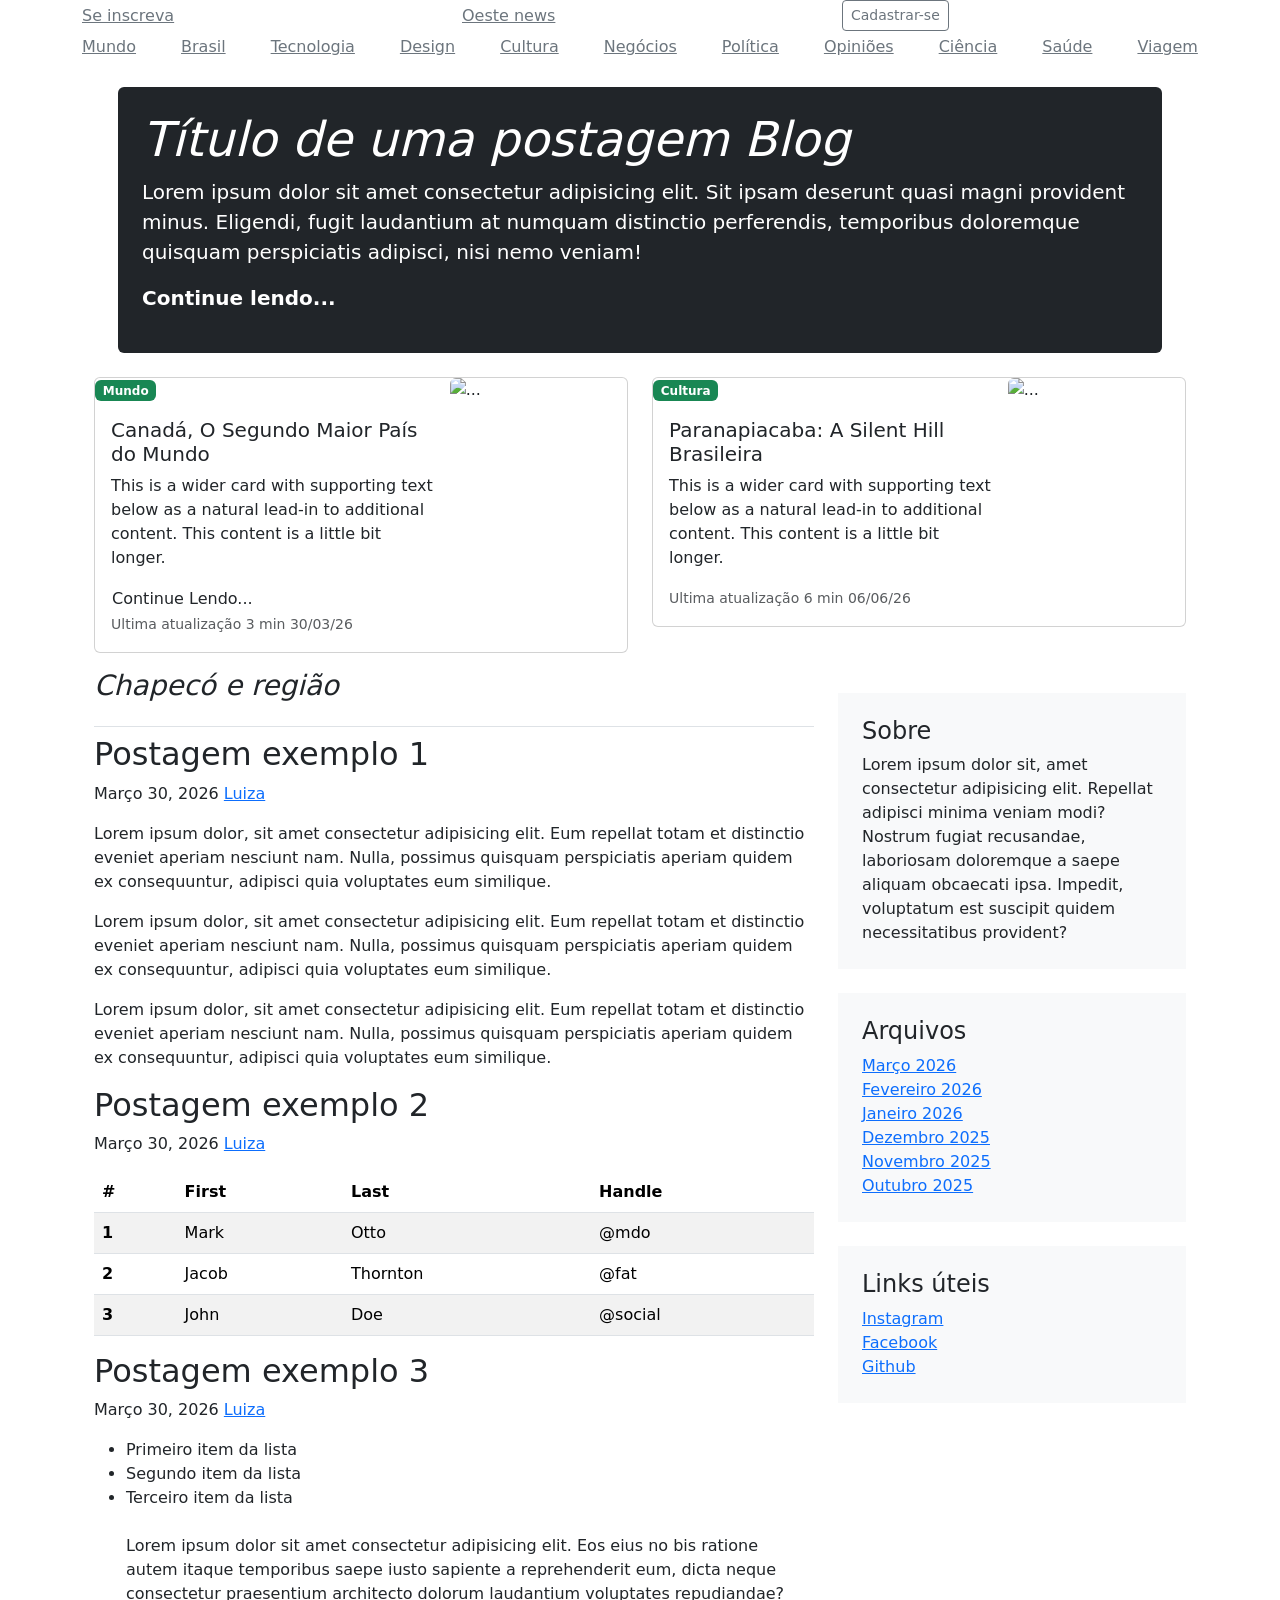
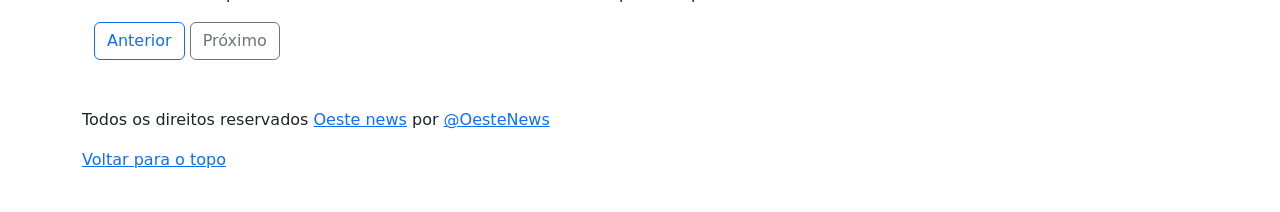
==== pweb1_2026_1/Exercício 30_03/indexexercicio3003.html @ 896741b5 "Add files via upload" ====
<!doctype html>
<html lang="en">
  <head>
    <meta charset="utf-8">
    <meta name="viewport" content="width=device-width, initial-scale=1">
    <title>Bootstrap demo</title>
    <link href="https://cdn.jsdelivr.net/npm/bootstrap@5.3.8/dist/css/bootstrap.min.css" rel="stylesheet" integrity="sha384-sRIl4kxILFvY47J16cr9ZwB07vP4J8+LH7qKQnuqkuIAvNWLzeN8tE5YBujZqJLB" crossorigin="anonymous">
    <link rel="stylesheet" href="https://cdnjs.cloudflare.com/ajax/libs/font-awesome/7.0.1/css/all.min.css" integrity="sha512-2SwdPD6INVrV/lHTZbO2nodKhrnDdJK9/kg2XD1r9uGqPo1cUbujc+IYdlYdEErWNu69gVcYgdxlmVmzTWnetw==" crossorigin="anonymous" referrerpolicy="no-referrer" />
  </head>
  <body>

    <div class="container"> 
        <header class="blog-header">
         <div class="row d-flex justify-content align-items-center">
            <div class="col-4">
                <a class="link-secondary" href="#">Se inscreva</a></div>
            <div class="col-4">
                <a class="link-secondary" href="#">Oeste news</a></div>
            <div class="col-4">
                <a class="link-secondary" href="#"><i class="fa-solid fa-magnifying-glass"></i></a>
                <a class="btn btn-sm btn-outline-secondary" href="#">Cadastrar-se</a></div>
         </div>
        </header>
        <div class="nav-scroller py-1 mb-2">
            <nav class="nav flex justify-content-between">
                <a class="link-secondary" href="#">Mundo</a>
                <a class="link-secondary" href="#">Brasil</a>
                <a class="link-secondary" href="#">Tecnologia</a>
                <a class="link-secondary" href="#">Design</a>
                <a class="link-secondary" href="#">Cultura</a>
                <a class="link-secondary" href="#">Negócios</a>
                <a class="link-secondary" href="#">Política</a>
                <a class="link-secondary" href="#">Opiniões</a>
                <a class="link-secondary" href="#">Ciência</a>
                <a class="link-secondary" href="#">Saúde</a>
                <a class="link-secondary" href="#">Viagem</a>
            </nav>
        </div>
        <main class="container">
            <div class="bg-dark text-white p-4 m-4 rounded">
                <h1 class="display-5 fst-italic">Título de uma postagem Blog</h1>
                <p class="lead">
                    Lorem ipsum dolor sit amet consectetur adipisicing elit. Sit ipsam deserunt quasi magni provident minus. Eligendi, fugit laudantium at numquam distinctio perferendis, temporibus doloremque quisquam perspiciatis adipisci, nisi nemo veniam!
                </p>
                <p class="lead">
                    <a class="text-white fw-bold text-decoration-none " href="#">Continue lendo...</a>
                </p>
            </div>

            <!--Início CARD-->

            <div class="row">
                <!--Início 1-->
                <div class="col">
                    <div class="card mb-3" style="max-width: 540px;">
                        <div class="row g-0">
                            <div class="col-md-8">
                                <span class="badge text-bg-success">Mundo</span>
                            <div class="card-body">
                                <h5 class="card-title">Canadá, O Segundo Maior País do Mundo</h5>
                                <p class="card-text">This is a wider card with supporting text below as a natural lead-in to additional content. This content is a little bit longer.</p>
                                <a href="#" class="btn link-seondary p-0">Continue Lendo...</a>
                                <p class="card-text"><small class="text-body-secondary">Ultima atualização 3 min 30/03/26</small></p>
                            </div>
                            </div>
                            <div class="col-md-4">
                            <img src="https://picsum.photos/200/280?grayscale" class="img-fluid rounded" alt="...">
                            </div>
                        </div>
                    </div>
                </div>
                <!--fim 1-->

                <!--Início 2-->
                <div class="col">
                    <div class="card mb-3" style="max-width: 540px;">
                        <div class="row g-0">
                            <div class="col-md-8">
                                <span class="badge text-bg-success">Cultura</span>
                            <div class="card-body">
                                <h5 class="card-title">Paranapiacaba: A Silent Hill Brasileira</h5>
                                <p class="card-text">This is a wider card with supporting text below as a natural lead-in to additional content. This content is a little bit longer.</p>
                                <p class="card-text"><small class="text-body-secondary">Ultima atualização 6 min 06/06/26</small></p>
                            </div>
                            </div>
                            <div class="col-md-4">
                                <img src="https://picsum.photos/id/170/200/280?grayscale" class="img-fluid rounded-start" alt="...">
                            </div>
                        </div>
                    </div>     
            </div>
            <!--fim 2-->
            
            
        </div>
        <!--FIM CARD-->

        <div class="row">
            <!--inicio corpo postagem-->
            <div class="col-8">
                <h3 class="pb-4 mb-2 fst-italic border-bottom">Chapecó e região</h3>
                <article class="blog-post">
                    <h2 class="blog-post-titulo">Postagem exemplo 1</h2>
                    <p class="blog-post-meta">Março 30, 2026 <a href="#">Luiza </a></p>
                    <p class="justify-content">Lorem ipsum dolor, sit amet consectetur adipisicing elit. Eum repellat totam et distinctio eveniet aperiam nesciunt nam.
                         Nulla, possimus quisquam perspiciatis aperiam quidem ex consequuntur, adipisci quia voluptates eum similique.</p>
                    <p class="justify-content">Lorem ipsum dolor, sit amet consectetur adipisicing elit. Eum repellat totam et distinctio eveniet aperiam nesciunt nam.
                         Nulla, possimus quisquam perspiciatis aperiam quidem ex consequuntur, adipisci quia voluptates eum similique.</p>
                    <p class="justify-content">Lorem ipsum dolor, sit amet consectetur adipisicing elit. Eum repellat totam et distinctio eveniet aperiam nesciunt nam.
                         Nulla, possimus quisquam perspiciatis aperiam quidem ex consequuntur, adipisci quia voluptates eum similique.</p>
                </article>

                <article class="blog-post">
                    <h2 class="blog-post-titulo">Postagem exemplo 2</h2>
                    <p class="blog-post-meta">Março 30, 2026 <a href="#">Luiza </a></p>
                    <table class="table table-striped table-hover">
                        <thead>
                            <tr>
                            <th scope="col">#</th>
                            <th scope="col">First</th>
                            <th scope="col">Last</th>
                            <th scope="col">Handle</th>
                            </tr>
                        </thead>
                        <tbody>
                            <tr>
                            <th scope="row">1</th>
                            <td>Mark</td>
                            <td>Otto</td>
                            <td>@mdo</td>
                            </tr>
                            <tr>
                            <th scope="row">2</th>
                            <td>Jacob</td>
                            <td>Thornton</td>
                            <td>@fat</td>
                            </tr>
                            <tr>
                            <th scope="row">3</th>
                            <td>John</td>
                            <td>Doe</td>
                            <td>@social</td>
                            </tr>
                        </tbody>
                        </table>
                </article>

                <article class="blog-post">
                    <h2 class="blog-post-titulo">Postagem exemplo 3</h2>
                    <p class="blog-post-meta">Março 30, 2026 <a href="#">Luiza </a></p>
                    <ul>
                        <li>Primeiro item da lista</li>
                        <li>Segundo item da lista</li>
                        <li>Terceiro item da lista</li>
                        <br>
                        <p>
                            Lorem ipsum dolor sit amet consectetur adipisicing elit. Eos eius no
                            bis ratione autem itaque temporibus saepe iusto sapiente a reprehenderit eum, 
                            dicta neque consectetur praesentium architecto dolorum laudantium voluptates repudiandae?
                        </p>
                    </ul>
                </article>
                <nav class="blog-paginacao">
                    <a class="btn btn-outline-primary" href="#">Anterior</a>
                    <a class="btn btn-outline-secondary" href="#">Próximo</a>
            </div>
        <!--fim corpo postagem-->

        <!--inicio menu lateral direito-->
        <div class="col-4">
            <div class="position-sticky pt-4" style="top: 2rem">
                <div class="bg-light rouded p-4 mb-4">
                    <h4 class="fst-itallic">Sobre</h4>
                    <p class="mb-0">Lorem ipsum dolor sit, amet consectetur adipisicing elit. 
                        Repellat adipisci minima veniam modi? Nostrum fugiat recusandae, laboriosam doloremque a saepe aliquam obcaecati ipsa. 
                        Impedit, voluptatum est suscipit quidem necessitatibus provident?</p>

                    </div>
                      <div class="bg-light rouded p-4 mb-4">
                    <h4 class="fst-itallic">Arquivos</h4>
                   <ol class="list-unstyled mb-0">
                    <li><a href="#">Março 2026</a></li>
                    <li><a href="#">Fevereiro 2026</a></li>
                    <li><a href="#">Janeiro 2026</a></li>
                    <li><a href="#">Dezembro 2025</a></li>
                    <li><a href="#">Novembro 2025</a></li>
                    <li><a href="#">Outubro 2025</a></li>
                </ol>
                </div>
                <div class="bg-light rouded p-4 mb-4">
                    <h4 class="fst-itallic">Links úteis</h4>
                   <ol class="list-unstyled mb-0">
                    <li><a href="#"><i class="fa-brands fa-instagram"></i>Instagram</a></li>
                    <li><a href="#"><i class="fa-brands fa-facebook"></i>Facebook</a></li>
                    <li><a href="#"><i class="fa-brands fa-github"></i>Github</a></li>
                </ol>
            </div>
        </div>
        </div>
        
        </main>
        <footer class="blog-footer mt-4 py-4">
          <p> Todos os direitos reservados <a href="#">Oeste news</a> por <a href="#">@OesteNews</a></p>
          <p><a href="#">Voltar para o topo</a></p>       
        </footer>
    </div>
    <script src="https://cdn.jsdelivr.net/npm/bootstrap@5.3.8/dist/js/bootstrap.bundle.min.js" 
            integrity="sha384-FKyoEForCGlyvwx9Hj09JcYn3nv7wiPVlz7YYwJrWVcXK/BmnVDxM+D2scQbITxI" 
            crossorigin="anonymous"></script>
</body>
</html>
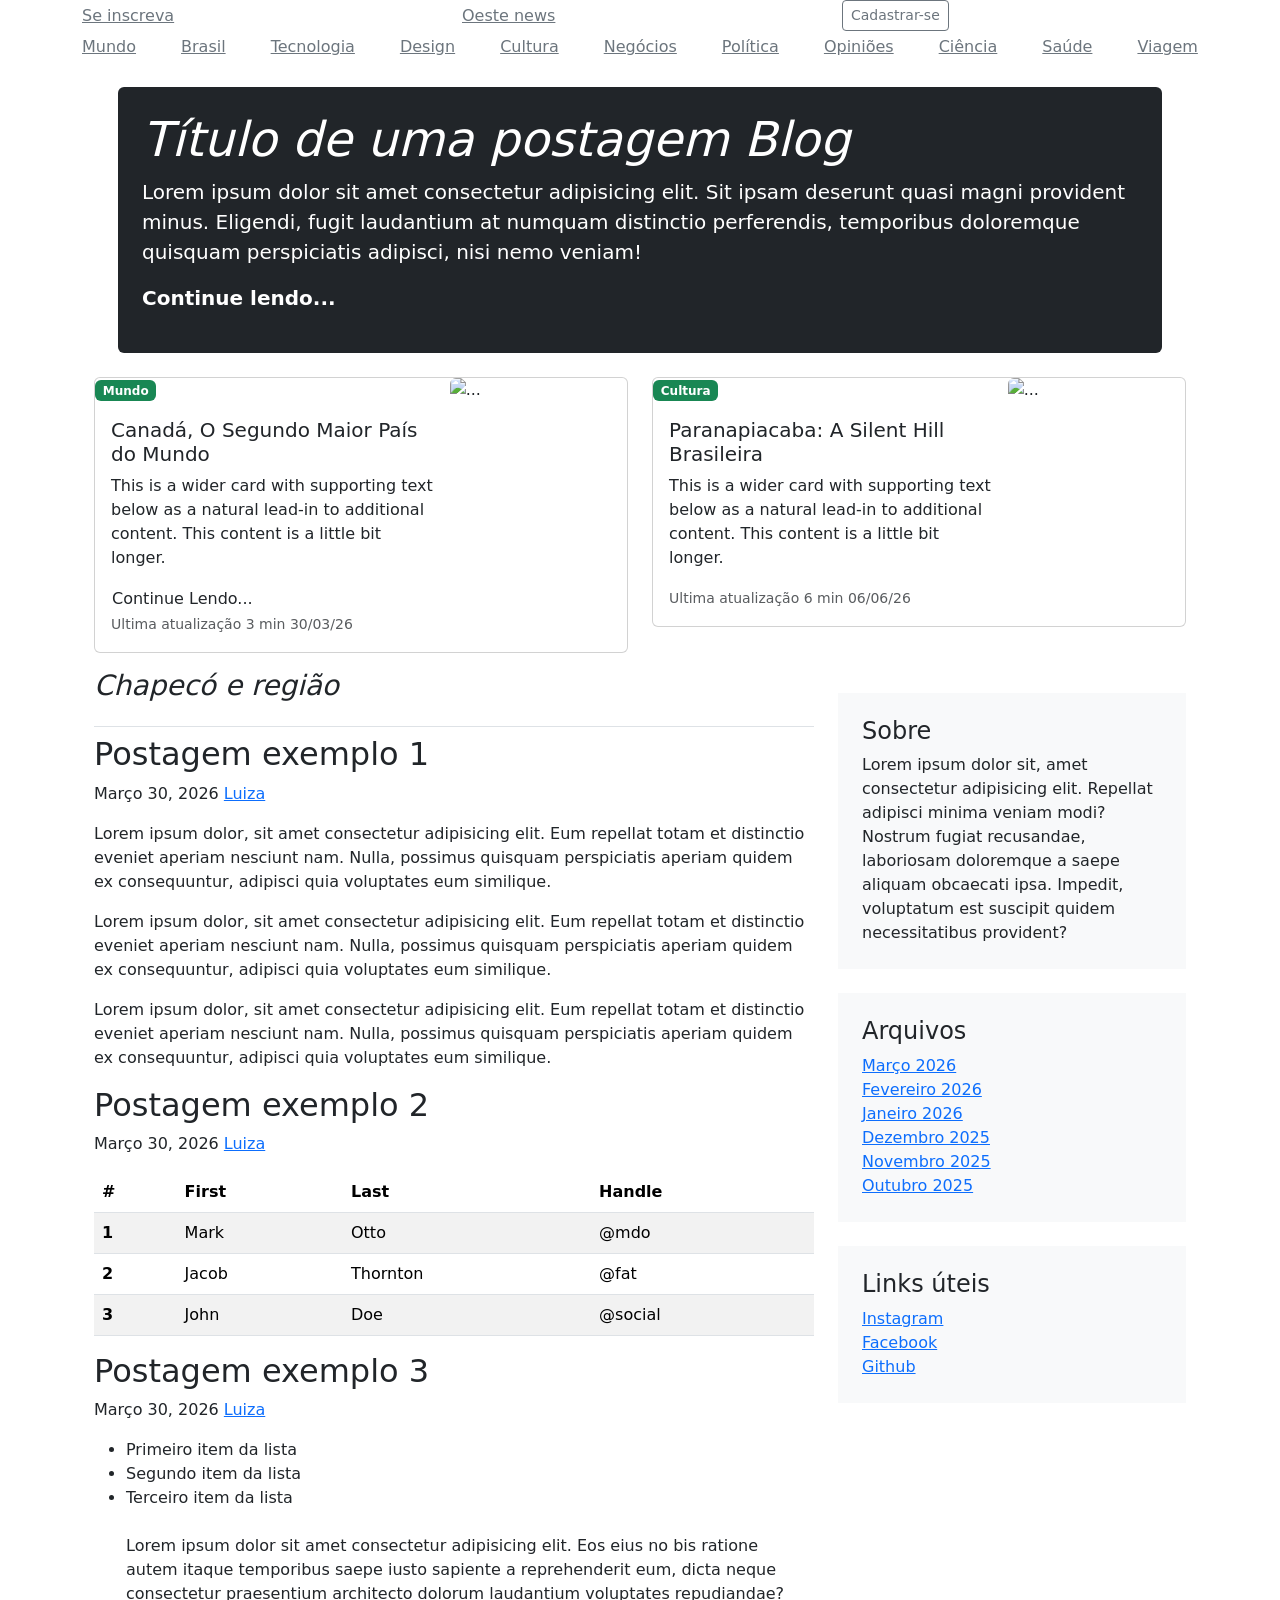
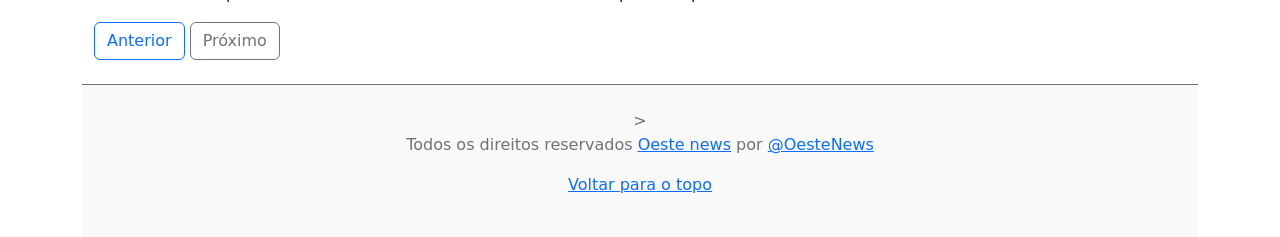
==== commit 9df21ab4: "Update indexexercicio3003.html" ====
--- a/pweb1_2026_1/Exercício 30_03/indexexercicio3003.html
+++ b/pweb1_2026_1/Exercício 30_03/indexexercicio3003.html
@@ -199,7 +199,11 @@
         </div>
         
         </main>
-        <footer class="blog-footer mt-4 py-4">
+        <footer class="blog-footer mt-4 py-4" style="padding: 3.5em;
+        color:#727272 !important;
+        background-color:#f9f9f9;
+        text-align:center;
+        border-top: 0.1rem solid;">>
           <p> Todos os direitos reservados <a href="#">Oeste news</a> por <a href="#">@OesteNews</a></p>
           <p><a href="#">Voltar para o topo</a></p>       
         </footer>
@@ -208,4 +212,4 @@
             integrity="sha384-FKyoEForCGlyvwx9Hj09JcYn3nv7wiPVlz7YYwJrWVcXK/BmnVDxM+D2scQbITxI" 
             crossorigin="anonymous"></script>
 </body>
-</html>+</html>
